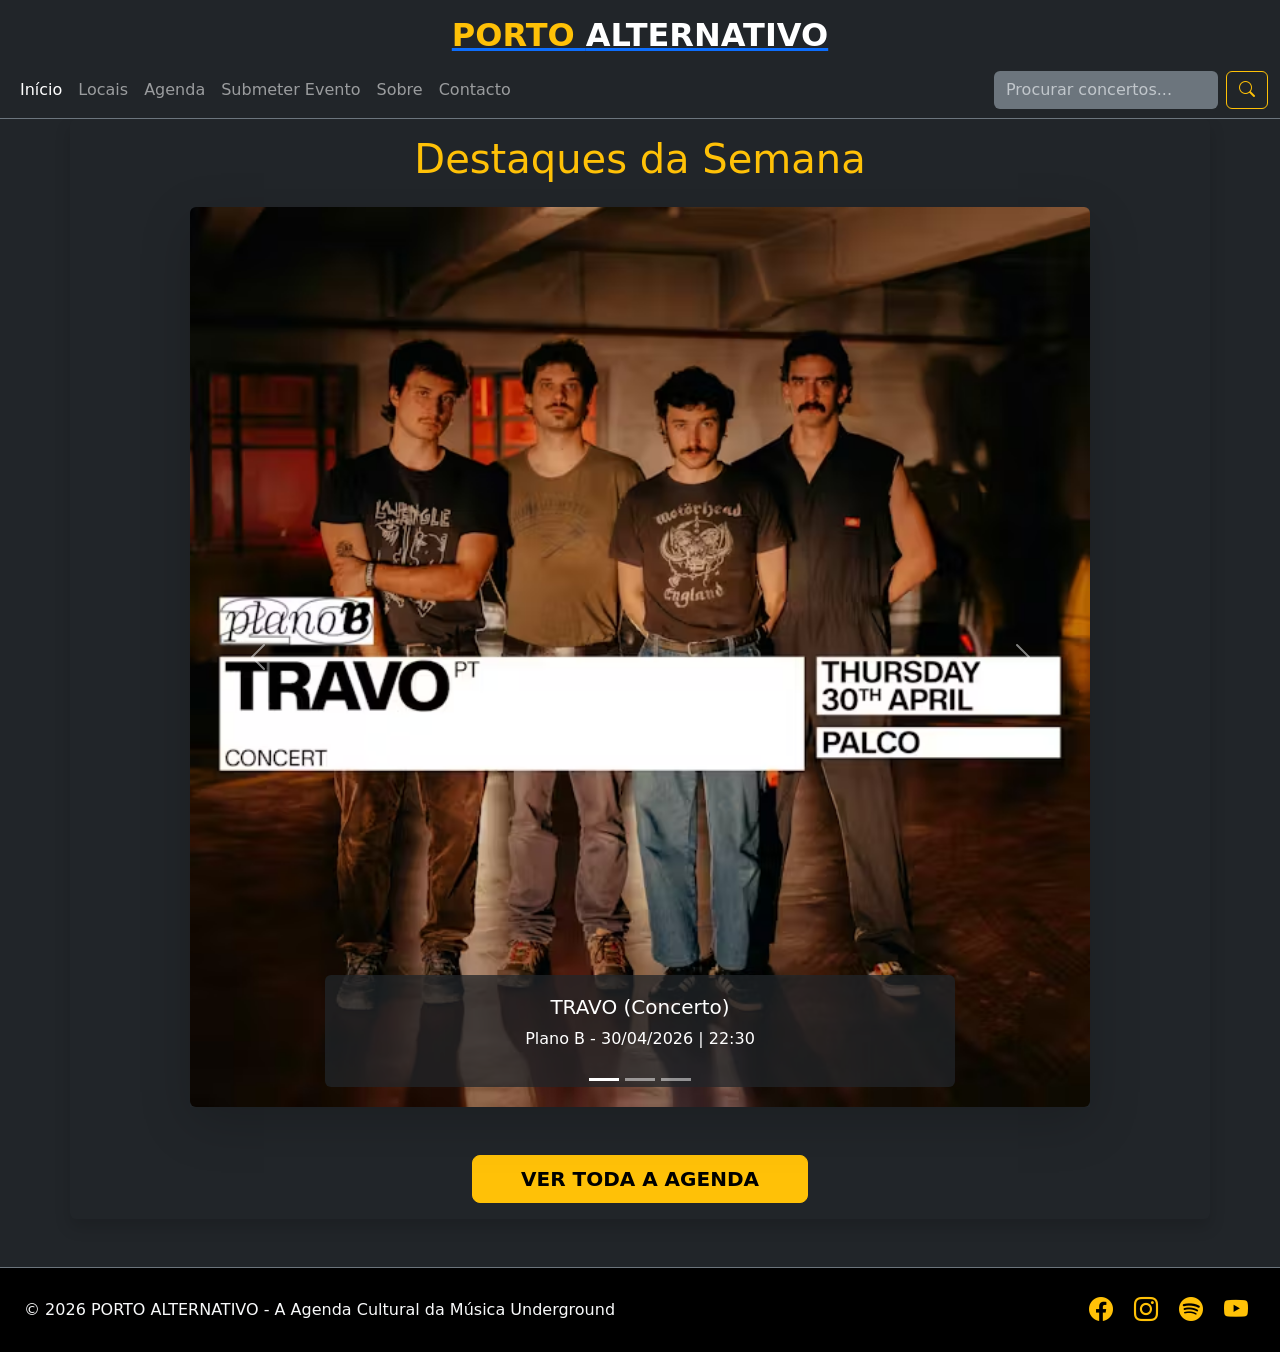
==== pages/index.html @ 69b0c7a8 "alteracao de Home para Início na nav bar" ====
<!DOCTYPE html>
<html lang="en">

<head>
    <meta charset="UTF-8">
    <meta name="viewport" content="width=device-width, initial-scale=1.0">

    <!-- FAVICON -->
    <link rel="shortcut icon" href="../assets/img/favicon.ico" type="image/x-icon">

    <!-- BOOTSTRAP CSS -->
    <link href="https://cdn.jsdelivr.net/npm/bootstrap@5.3.8/dist/css/bootstrap.min.css" rel="stylesheet"
        integrity="sha384-sRIl4kxILFvY47J16cr9ZwB07vP4J8+LH7qKQnuqkuIAvNWLzeN8tE5YBujZqJLB" crossorigin="anonymous">

    <!-- GOOGLE FONTS - OPEN SANS -->
    <link rel="preconnect" href="https://fonts.googleapis.com">
    <link rel="preconnect" href="https://fonts.gstatic.com" crossorigin>
    <link href="https://fonts.googleapis.com/css2?family=Open+Sans:ital,wght@0,300..800;1,300..800&display=swap"
        rel="stylesheet">

    <!-- BOOTSTRAP ICONS -->
    <link rel="stylesheet" href="https://cdn.jsdelivr.net/npm/bootstrap-icons@1.13.1/font/bootstrap-icons.min.css">

    <!-- MEU CSS -->
    <link rel="stylesheet" href="../assets/css/style.css">

    <title>Porto Alternativo</title>
</head>

<body class="bg-dark text-light d-flex flex-column min-vh-100">

    <header class="text-center sticky-top bg-dark border-bottom border-secondary">

        <a href="../pages/index.html">
            <h2 class="pt-3 text-warning fw-bold">PORTO <span class="text-white">ALTERNATIVO</span></h2>
        </a>

        <nav class="navbar navbar-expand-lg" data-bs-theme="dark">
            <div class="container-fluid">
                <button class="navbar-toggler" type="button" data-bs-toggle="collapse"
                    data-bs-target="#navbarSupportedContent" aria-controls="navbarSupportedContent"
                    aria-expanded="false" aria-label="Toggle navigation">
                    <span class="navbar-toggler-icon"></span>
                </button>
                <div class="collapse navbar-collapse" id="navbarSupportedContent">
                    <ul class="navbar-nav me-auto mb-2 mb-lg-0">
                        <li class="nav-item">
                            <a class="nav-link active" aria-current="page" href="../pages/index.html">Início</a>
                        </li>
                        <li class="nav-item">
                            <a class="nav-link" href="../pages/locais.html">Locais</a>
                        </li>
                        <li class="nav-item">
                            <a class="nav-link" href="../pages/eventos.html">Agenda</a>
                        </li>
                        <li class="nav-item">
                            <a class="nav-link" href="../pages/submeter-evento.html">Submeter Evento</a>
                        </li>
                        <li class="nav-item">
                            <a class="nav-link" href="../pages/sobre.html">Sobre</a>
                        </li>
                        <li class="nav-item">
                            <a class="nav-link" href="../pages/contacto.html">Contacto</a>
                        </li>
                    </ul>
                    <!-- Barra de pesquisa mantida do estilo Worten -->
                    <form class="d-flex" role="search">
                        <input class="form-control me-2 bg-secondary border-0 text-white" type="search"
                            placeholder="Procurar concertos..." aria-label="Search" />
                        <button class="btn btn-outline-warning" type="submit"><i class="bi bi-search"></i></button>
                    </form>
                </div>
            </div>
        </nav>
    </header>

    <main class="container shadow p-3 mb-5 rounded flex-grow-1 bg-dark">
        <h1 class="text-center mb-4 text-warning">Destaques da Semana</h1>

        <!-- Carrossel de Eventos (Adaptado da Worten) -->
        <div id="carouselExampleCaptions" class="carousel slide mx-auto shadow-lg" data-bs-ride="carousel"
            style="max-width: 900px;">
            <div class="carousel-indicators">
                <button type="button" data-bs-target="#carouselExampleCaptions" data-bs-slide-to="0" class="active"
                    aria-current="true" aria-label="Slide 1"></button>
                <button type="button" data-bs-target="#carouselExampleCaptions" data-bs-slide-to="1"
                    aria-label="Slide 2"></button>
                <button type="button" data-bs-target="#carouselExampleCaptions" data-bs-slide-to="2"
                    aria-label="Slide 3"></button>
            </div>
            <div class="carousel-inner rounded">
                <div class="carousel-item active">
                    <!-- Substitui as imagens da Worten por fotos de concertos no Porto -->
                    <img src="../assets/images/destaques-semana-planob.avif" class="d-block w-100"
                        alt="Travo (Concerto) Plano B ">
                    <div class="carousel-caption d-none d-md-block bg-dark bg-opacity-75 rounded">
                        <h5>TRAVO (Concerto)</h5>
                        <p>Plano B - 30/04/2026 | 22:30</p>
                    </div>
                </div>
                <div class="carousel-item">
                    <img src="../assets/images/destaques-semana-casadamusica.webp" class="d-block w-100"
                        alt="Sonoscopia">
                    <div class="carousel-caption d-none d-md-block bg-dark bg-opacity-75 rounded">
                        <h5>Rival Consoles (Concerto) </h5>
                        <p>Casa da Música - 01/05/2026 | 21:00</p>
                    </div>
                </div>
                <div class="carousel-item">
                    <img src="../assets/images/destaques-semana-sonoscopia.png" class="d-block w-100" alt="Gare Club">
                    <div class="carousel-caption d-none d-md-block bg-dark bg-opacity-75 rounded">
                        <h5>Microvolumes 4.82 | Abattoir & Borghi | Nicoleta Chatzopoulou</h5>
                        <p>Sonoscopia - 02/05/2026 | 18:30</p>
                    </div>
                </div>
            </div>
            <button class="carousel-control-prev" type="button" data-bs-target="#carouselExampleCaptions"
                data-bs-slide="prev">
                <span class="carousel-control-prev-icon" aria-hidden="true"></span>
                <span class="visually-hidden">Anterior</span>
            </button>
            <button class="carousel-control-next" type="button" data-bs-target="#carouselExampleCaptions"
                data-bs-slide="next">
                <span class="carousel-control-next-icon" aria-hidden="true"></span>
                <span class="visually-hidden">Próximo</span>
            </button>
        </div>

        <!-- Secção Extra: Chamada para Ação -->
        <div class="row mt-5 text-center">
            <div class="col-md-12">
                <a href="../pages/eventos.html" class="btn btn-warning btn-lg px-5 fw-bold">VER TODA A AGENDA</a>
            </div>
        </div>
    </main>

    <!-- Footer estilo Worten adaptado -->
    <footer class="container-fluid text-light text-center p-4 bg-black border-top border-secondary">
        <div class="row align-items-center">
            <div class="col-md-6 text-md-start">
                <p class="mb-0">© 2026 PORTO ALTERNATIVO - A Agenda Cultural da Música Underground </p>
            </div>
            <div class="col-md-6 text-md-end mt-3 mt-md-0">
                <a href="#" class="text-warning"><i class="bi bi-facebook mx-2 fs-4"></i></a>
                <a href="#" class="text-warning"><i class="bi bi-instagram mx-2 fs-4"></i></a>
                <a href="#" class="text-warning"><i class="bi bi-spotify mx-2 fs-4"></i></a>
                <a href="#" class="text-warning"><i class="bi bi-youtube mx-2 fs-4"></i></a>
            </div>
        </div>
    </footer>

    <!-- BOOTSTRAP JS -->
    <script src="https://cdn.jsdelivr.net/npm/bootstrap@5.3.0/dist/js/bootstrap.bundle.min.js"></script>

    <!-- MEU JS -->
    <script src="../assets/js/main.js"></script>

</body>

</html>
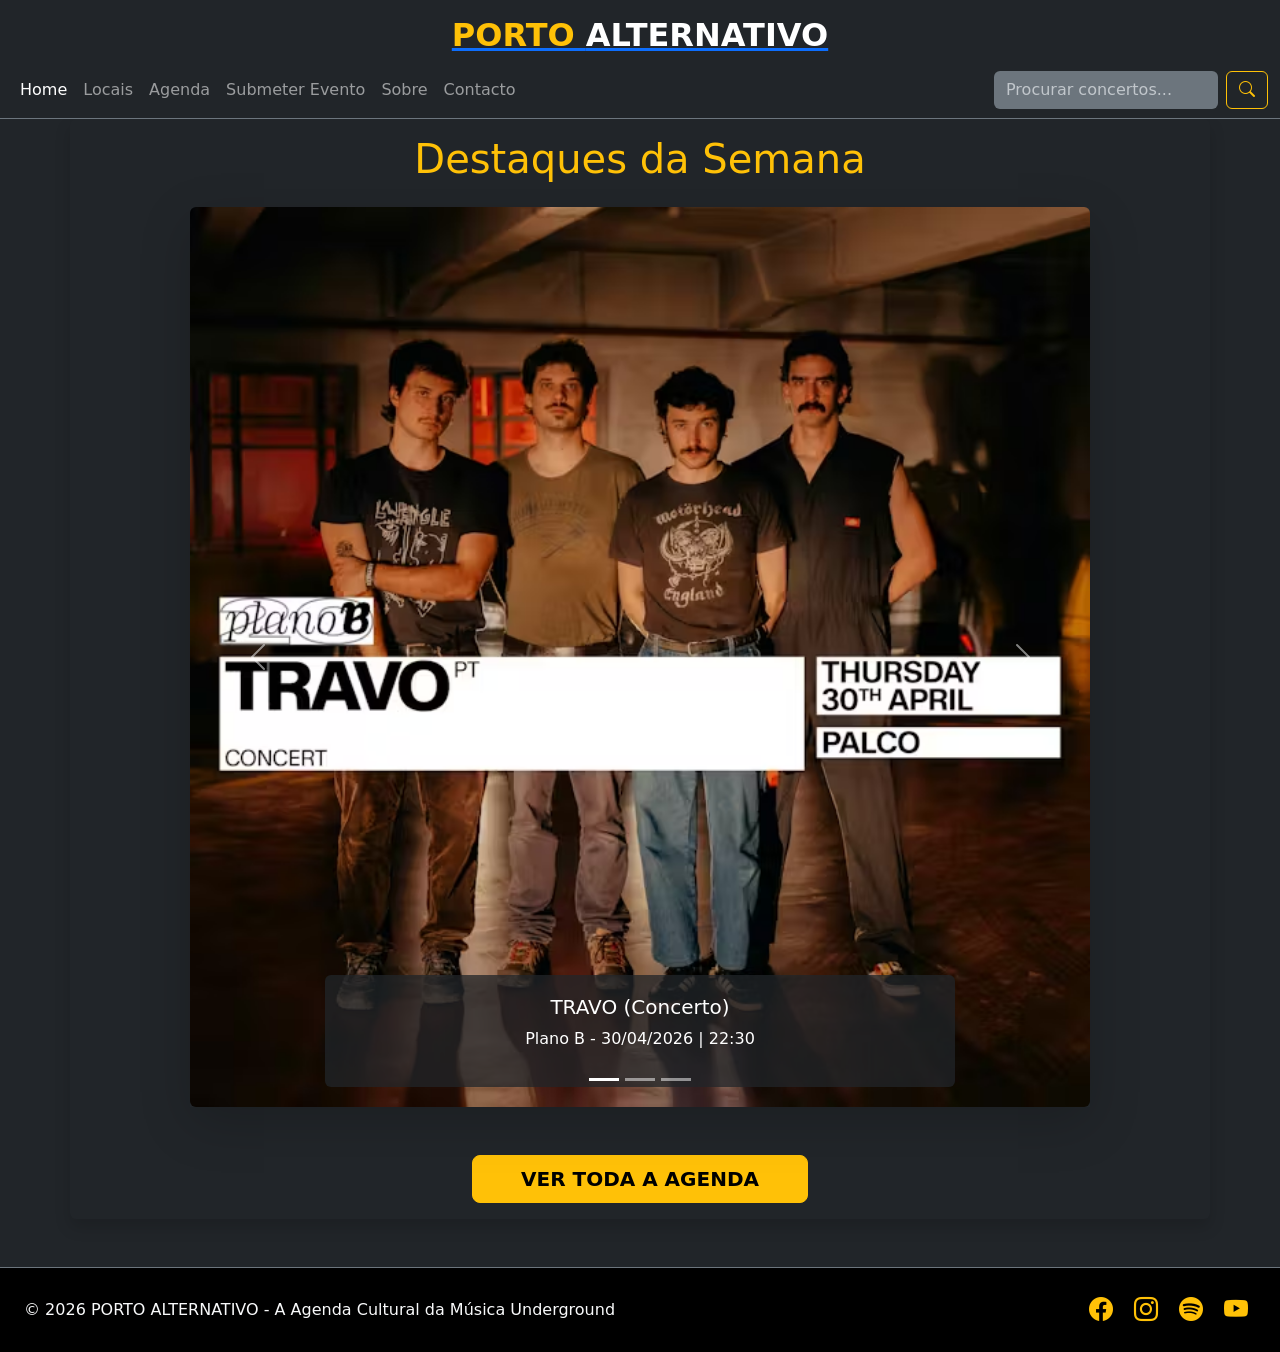
==== commit ccd29235: "Adicionado favicon nas paginas" ====
--- a/pages/index.html
+++ b/pages/index.html
@@ -6,7 +6,7 @@
     <meta name="viewport" content="width=device-width, initial-scale=1.0">
 
     <!-- FAVICON -->
-    <link rel="shortcut icon" href="../assets/img/favicon.ico" type="image/x-icon">
+    <link rel="shortcut icon" href="../assets/images/favicon.jpg" type="image">
 
     <!-- BOOTSTRAP CSS -->
     <link href="https://cdn.jsdelivr.net/npm/bootstrap@5.3.8/dist/css/bootstrap.min.css" rel="stylesheet"
@@ -30,7 +30,7 @@
 <body class="bg-dark text-light d-flex flex-column min-vh-100">
 
     <header class="text-center sticky-top bg-dark border-bottom border-secondary">
-
+        <!-- Logo adaptada: substitui o worten-logo.svg por um ícone de música ou texto -->
         <a href="../pages/index.html">
             <h2 class="pt-3 text-warning fw-bold">PORTO <span class="text-white">ALTERNATIVO</span></h2>
         </a>
@@ -45,7 +45,7 @@
                 <div class="collapse navbar-collapse" id="navbarSupportedContent">
                     <ul class="navbar-nav me-auto mb-2 mb-lg-0">
                         <li class="nav-item">
-                            <a class="nav-link active" aria-current="page" href="../pages/index.html">Início</a>
+                            <a class="nav-link active" aria-current="page" href="../pages/index.html">Home</a>
                         </li>
                         <li class="nav-item">
                             <a class="nav-link" href="../pages/locais.html">Locais</a>
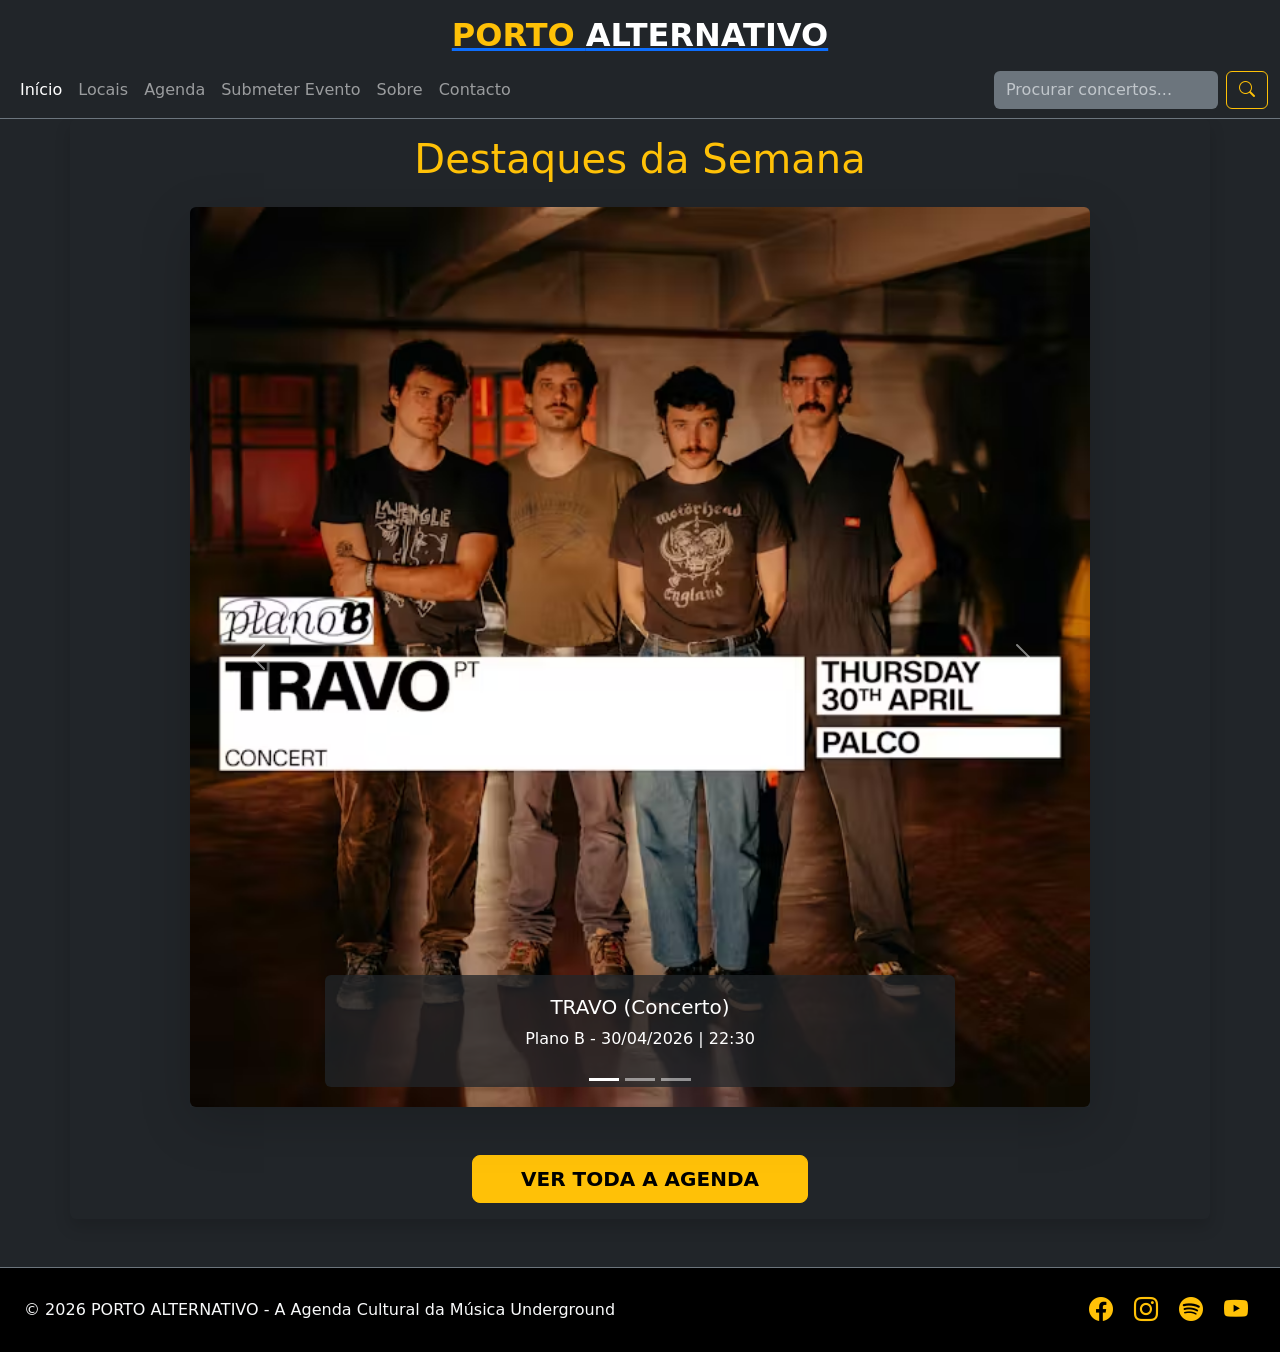
==== commit 2ec4ac77: "Merge pull request #16 from ritaamaralsilva/sofia Adicionado favicon nas paginas" ====
--- a/pages/index.html
+++ b/pages/index.html
@@ -30,7 +30,7 @@
 <body class="bg-dark text-light d-flex flex-column min-vh-100">
 
     <header class="text-center sticky-top bg-dark border-bottom border-secondary">
-        <!-- Logo adaptada: substitui o worten-logo.svg por um ícone de música ou texto -->
+
         <a href="../pages/index.html">
             <h2 class="pt-3 text-warning fw-bold">PORTO <span class="text-white">ALTERNATIVO</span></h2>
         </a>
@@ -45,7 +45,7 @@
                 <div class="collapse navbar-collapse" id="navbarSupportedContent">
                     <ul class="navbar-nav me-auto mb-2 mb-lg-0">
                         <li class="nav-item">
-                            <a class="nav-link active" aria-current="page" href="../pages/index.html">Home</a>
+                            <a class="nav-link active" aria-current="page" href="../pages/index.html">Início</a>
                         </li>
                         <li class="nav-item">
                             <a class="nav-link" href="../pages/locais.html">Locais</a>
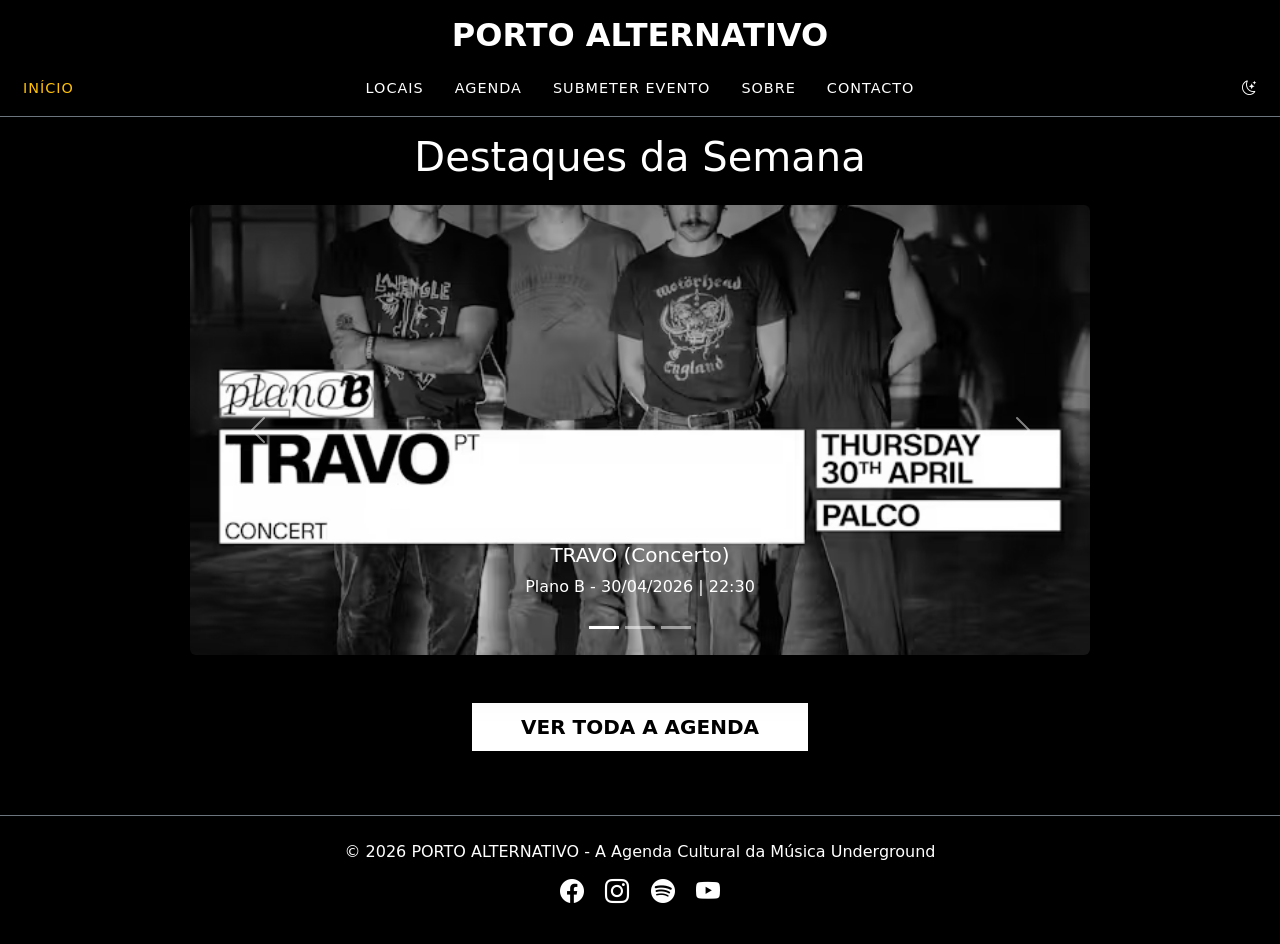
==== commit 6b6218d5: "inicio de estilizacao usando css (removi estilizacao em html para evitar conflitos) e implementacao " ====
--- a/pages/index.html
+++ b/pages/index.html
@@ -1,5 +1,5 @@
 <!DOCTYPE html>
-<html lang="en">
+<html lang="en" data-theme="dark">
 
 <head>
     <meta charset="UTF-8">
@@ -22,20 +22,20 @@
     <link rel="stylesheet" href="https://cdn.jsdelivr.net/npm/bootstrap-icons@1.13.1/font/bootstrap-icons.min.css">
 
     <!-- MEU CSS -->
-    <link rel="stylesheet" href="../assets/css/style.css">
+    <link rel="stylesheet" href="../assets/style/style.css">
 
     <title>Porto Alternativo</title>
 </head>
 
-<body class="bg-dark text-light d-flex flex-column min-vh-100">
+<body class="d-flex flex-column min-vh-100">
 
-    <header class="text-center sticky-top bg-dark border-bottom border-secondary">
+    <header class="text-center sticky-top border-bottom border-secondary">
 
-        <a href="../pages/index.html">
-            <h2 class="pt-3 text-warning fw-bold">PORTO <span class="text-white">ALTERNATIVO</span></h2>
+        <a href="../pages/index.html" class="text-decoration-none">
+            <h2 class="pt-3 fw-bold">PORTO ALTERNATIVO</h2>
         </a>
 
-        <nav class="navbar navbar-expand-lg" data-bs-theme="dark">
+        <nav class="navbar navbar-expand-lg">
             <div class="container-fluid">
                 <button class="navbar-toggler" type="button" data-bs-toggle="collapse"
                     data-bs-target="#navbarSupportedContent" aria-controls="navbarSupportedContent"
@@ -43,7 +43,7 @@
                     <span class="navbar-toggler-icon"></span>
                 </button>
                 <div class="collapse navbar-collapse" id="navbarSupportedContent">
-                    <ul class="navbar-nav me-auto mb-2 mb-lg-0">
+                    <div class="navbar-nav mb-2 mb-lg-0">
                         <li class="nav-item">
                             <a class="nav-link active" aria-current="page" href="../pages/index.html">Início</a>
                         </li>
@@ -62,20 +62,21 @@
                         <li class="nav-item">
                             <a class="nav-link" href="../pages/contacto.html">Contacto</a>
                         </li>
-                    </ul>
-                    <!-- Barra de pesquisa mantida do estilo Worten -->
-                    <form class="d-flex" role="search">
-                        <input class="form-control me-2 bg-secondary border-0 text-white" type="search"
-                            placeholder="Procurar concertos..." aria-label="Search" />
-                        <button class="btn btn-outline-warning" type="submit"><i class="bi bi-search"></i></button>
-                    </form>
+
+                        <!-- NOVO: Botão Switch de Tema -->
+                        <li class="nav-item ms-lg-auto">
+                            <button id="theme-toggle" class="btn btn-link nav-link">
+                                <i id="theme-icon" class="bi bi-moon-stars"></i>
+                            </button>
+                        </li>
+                        </ul>
+                    </div>
                 </div>
-            </div>
         </nav>
     </header>
 
-    <main class="container shadow p-3 mb-5 rounded flex-grow-1 bg-dark">
-        <h1 class="text-center mb-4 text-warning">Destaques da Semana</h1>
+    <main class="container shadow p-3 mb-5 rounded flex-grow-1">
+        <h1 class="text-center mb-4">Destaques da Semana</h1>
 
         <!-- Carrossel de Eventos (Adaptado da Worten) -->
         <div id="carouselExampleCaptions" class="carousel slide mx-auto shadow-lg" data-bs-ride="carousel"
@@ -90,25 +91,31 @@
             </div>
             <div class="carousel-inner rounded">
                 <div class="carousel-item active">
-                    <!-- Substitui as imagens da Worten por fotos de concertos no Porto -->
-                    <img src="../assets/images/destaques-semana-planob.avif" class="d-block w-100"
-                        alt="Travo (Concerto) Plano B ">
-                    <div class="carousel-caption d-none d-md-block bg-dark bg-opacity-75 rounded">
+                    <div class="carousel-img-container">
+                        <img src="../assets/images/destaques-semana-planob.avif" class="d-block w-100"
+                            alt="Travo (Concerto) Plano B ">
+                    </div>
+                    <div class="carousel-caption d-none d-md-block bg-opacity-75 rounded">
                         <h5>TRAVO (Concerto)</h5>
                         <p>Plano B - 30/04/2026 | 22:30</p>
                     </div>
                 </div>
                 <div class="carousel-item">
-                    <img src="../assets/images/destaques-semana-casadamusica.webp" class="d-block w-100"
-                        alt="Sonoscopia">
-                    <div class="carousel-caption d-none d-md-block bg-dark bg-opacity-75 rounded">
+                    <div class="carousel-img-container">
+                        <img src="../assets/images/destaques-semana-casadamusica.webp" class="d-block w-100"
+                            alt="Rival Consoles Casa da Música">
+                    </div>
+                    <div class="carousel-caption d-none d-md-block bg-opacity-75 rounded">
                         <h5>Rival Consoles (Concerto) </h5>
                         <p>Casa da Música - 01/05/2026 | 21:00</p>
                     </div>
                 </div>
                 <div class="carousel-item">
-                    <img src="../assets/images/destaques-semana-sonoscopia.png" class="d-block w-100" alt="Gare Club">
-                    <div class="carousel-caption d-none d-md-block bg-dark bg-opacity-75 rounded">
+                    <div class="carousel-img-container">
+                        <img src="../assets/images/destaques-semana-sonoscopia.png" class="d-block w-100"
+                            alt="Microvolumes Sonoscopia">
+                    </div>
+                    <div class="carousel-caption d-none d-md-block bg-opacity-75 rounded">
                         <h5>Microvolumes 4.82 | Abattoir & Borghi | Nicoleta Chatzopoulou</h5>
                         <p>Sonoscopia - 02/05/2026 | 18:30</p>
                     </div>
@@ -135,12 +142,12 @@
     </main>
 
     <!-- Footer estilo Worten adaptado -->
-    <footer class="container-fluid text-light text-center p-4 bg-black border-top border-secondary">
+    <footer class="container-fluid text-center p-4 border-top border-secondary">
         <div class="row align-items-center">
-            <div class="col-md-6 text-md-start">
+            <div class="col-md-6">
                 <p class="mb-0">© 2026 PORTO ALTERNATIVO - A Agenda Cultural da Música Underground </p>
             </div>
-            <div class="col-md-6 text-md-end mt-3 mt-md-0">
+            <div class="col-md-6 mt-3 mt-md-0">
                 <a href="#" class="text-warning"><i class="bi bi-facebook mx-2 fs-4"></i></a>
                 <a href="#" class="text-warning"><i class="bi bi-instagram mx-2 fs-4"></i></a>
                 <a href="#" class="text-warning"><i class="bi bi-spotify mx-2 fs-4"></i></a>
--- a/assets/style/style.css
+++ b/assets/style/style.css
@@ -0,0 +1,184 @@
+/* --- RESET E TEMA BASE --- */
+:root {
+    /* DARK MODE (Default) */
+    --bg-body: #000000;
+    --bg-card: #111111;
+    --text-main: #ffffff;
+    --text-muted: #999999;
+    --accent: #ffffff;
+    --border-color: #333333;
+}
+
+[data-theme="light"] {
+    /* LIGHT MODE */
+    --bg-body: #ffffff;
+    --bg-card: #f8f9fa;
+    --text-main: #000000;
+    --text-muted: #666666;
+    --accent: #000000;
+    --border-color: #dee2e6;
+}
+
+/* --- APLICAÇÃO OBRIGATÓRIA --- */
+body {
+    background-color: var(--bg-body) !important;
+    color: var(--text-main) !important;
+    transition: background-color 0.3s ease, color 0.3s ease;
+}
+
+/* O teu main e header também precisam de herdar estas cores */
+main,
+header,
+footer,
+.navbar {
+    background-color: var(--bg-body) !important;
+    color: var(--text-main) !important;
+}
+
+/* Garante que os títulos são visíveis */
+h1,
+h2,
+h3,
+h4,
+h5,
+h6,
+p,
+span,
+a {
+    color: var(--text-main) !important;
+}
+
+/* Corrigir a borda que separa o header e footer */
+header,
+footer {
+    border-color: var(--border-color) !important;
+}
+
+
+.navbar .container-fluid {
+    position: relative;
+    display: flex;
+    justify-content: center;
+    /* Centraliza o conteúdo principal (a lista) */
+    align-items: center;
+}
+
+.navbar-nav {
+    display: flex;
+    flex-direction: row;
+    gap: 15px;
+    /* Espaçamento fixo entre links do centro */
+    margin: 0 auto;
+    /* Força a centralização total */
+}
+
+/* Posiciona o "Início" fixo à esquerda */
+.navbar-nav .nav-item:first-child {
+    position: absolute;
+    left: 15px;
+    margin-right: 0;
+}
+
+/* Posiciona o "Switch" dos temas fixo à direita */
+.navbar-nav .nav-item:last-child {
+    position: absolute;
+    right: 15px;
+    margin-left: 0;
+}
+
+/* Ajuste de cor e estilo para manter a consistência underground */
+.nav-link {
+    color: #ffffff !important;
+    text-transform: uppercase;
+    font-size: 0.9rem;
+    letter-spacing: 1px;
+    transition: color 0.3s ease;
+}
+
+.nav-link:hover,
+.nav-link.active {
+    color: #ffc107 !important;
+    /* Amarelo Porto Alternativo */
+}
+
+/* Centralizar Footer */
+footer .row {
+    justify-content: center;
+    text-align: center;
+}
+
+footer .col-md-6 {
+    width: 100%;
+    /* Força as colunas a ocuparem a largura total para centralizar */
+    text-align: center !important;
+    margin-bottom: 10px;
+}
+
+
+/* Botões Monocromáticos */
+.btn-warning {
+    background-color: var(--accent) !important;
+    color: var(--bg-body) !important;
+    /* Inverte a cor para leitura */
+    border: 1px solid var(--accent) !important;
+    border-radius: 0;
+    /* Opcional: cantos retos dão um look mais indie */
+}
+
+.btn-outline-warning {
+    color: var(--text-main) !important;
+    border-color: var(--text-main) !important;
+}
+
+.btn-outline-warning:hover {
+    background-color: var(--text-main) !important;
+    color: var(--bg-body) !important;
+}
+
+/* Ajuste nos ícones e links */
+a,
+.bi {
+    color: var(--text-main);
+    transition: opacity 0.3s ease;
+}
+
+a:hover {
+    opacity: 0.7;
+    color: var(--text-main) !important;
+}
+
+/* Badge e indicadores do Carrossel */
+.carousel-indicators [data-bs-target] {
+    background-color: var(--text-main) !important;
+}
+
+/* Altura fixa para o carrossel em desktop */
+.carousel-img-container {
+    height: 450px;
+    overflow: hidden;
+}
+
+.carousel-img-container img {
+    height: 100%;
+    width: 100%;
+    object-fit: cover;
+    /* Corta a imagem sem a distorcer para preencher o espaço */
+}
+
+/* Ajuste para telemóveis (altura menor) */
+@media (max-width: 768px) {
+    .carousel-img-container {
+        height: 250px;
+    }
+}
+
+/* imagens a cinza, que só mostram cor com o hover */
+img {
+    filter: grayscale(100%);
+    transition: filter 0.5s ease;
+}
+
+img:hover {
+    filter: grayscale(0%);
+}
+
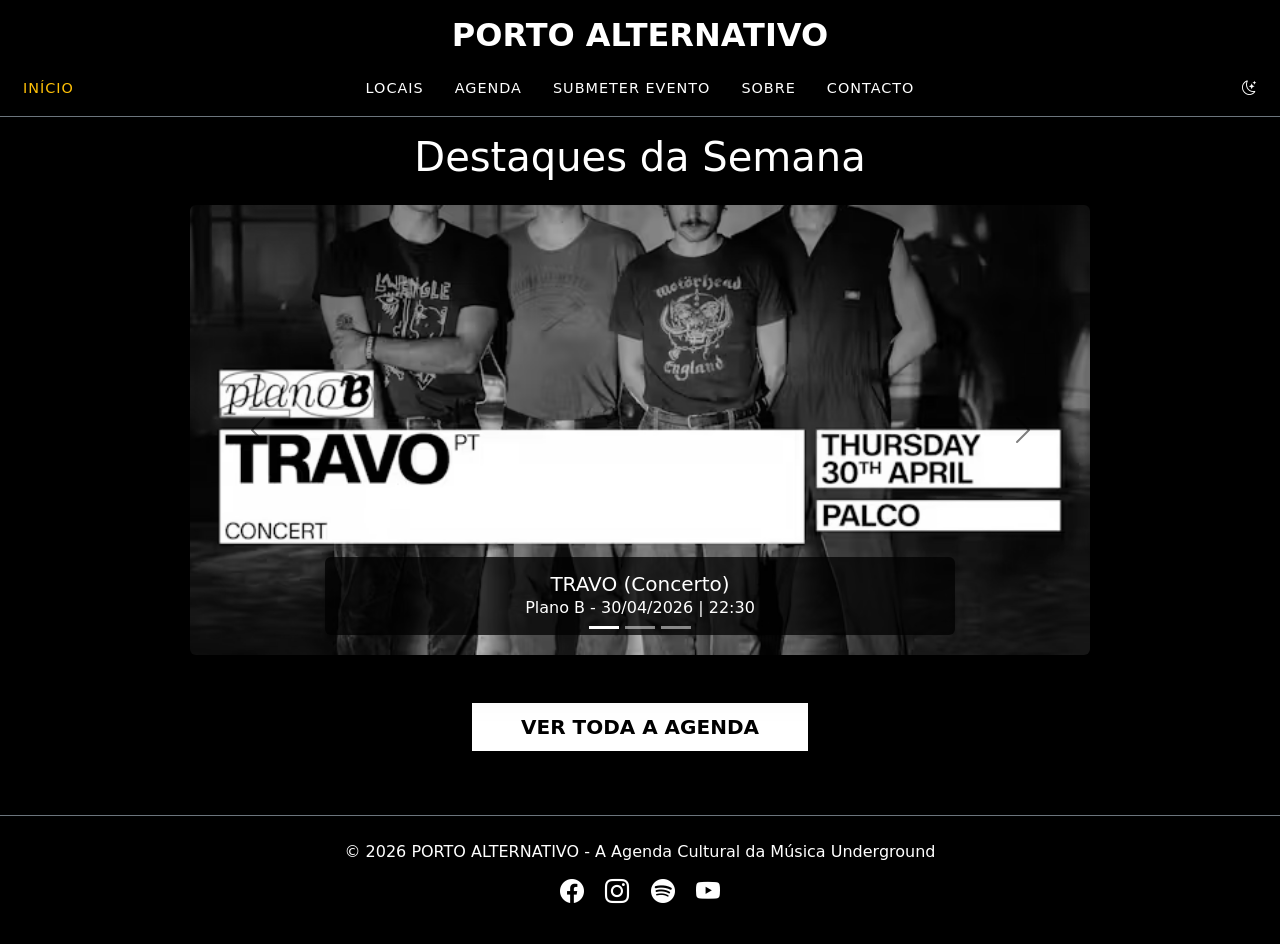
==== commit d9317ba1: "apliquei fundo com shadow no contentor do carros sel do index.html e apliquei texto de cor branca pa" ====
--- a/pages/index.html
+++ b/pages/index.html
@@ -43,7 +43,7 @@
                     <span class="navbar-toggler-icon"></span>
                 </button>
                 <div class="collapse navbar-collapse" id="navbarSupportedContent">
-                    <div class="navbar-nav mb-2 mb-lg-0">
+                    <ul class="navbar-nav mb-2 mb-lg-0">
                         <li class="nav-item">
                             <a class="nav-link active" aria-current="page" href="../pages/index.html">Início</a>
                         </li>
@@ -69,13 +69,12 @@
                                 <i id="theme-icon" class="bi bi-moon-stars"></i>
                             </button>
                         </li>
-                        </ul>
-                    </div>
+                    </ul>
                 </div>
         </nav>
     </header>
 
-    <main class="container shadow p-3 mb-5 rounded flex-grow-1">
+    <main class="container p-3 mb-5 rounded flex-grow-1">
         <h1 class="text-center mb-4">Destaques da Semana</h1>
 
         <!-- Carrossel de Eventos (Adaptado da Worten) -->
@@ -141,7 +140,7 @@
         </div>
     </main>
 
-    <!-- Footer estilo Worten adaptado -->
+    <!-- Footer -->
     <footer class="container-fluid text-center p-4 border-top border-secondary">
         <div class="row align-items-center">
             <div class="col-md-6">
--- a/assets/style/style.css
+++ b/assets/style/style.css
@@ -2,21 +2,21 @@
 :root {
     /* DARK MODE (Default) */
     --bg-body: #000000;
-    --bg-card: #111111;
+    --bg-card: #000000;
     --text-main: #ffffff;
     --text-muted: #999999;
     --accent: #ffffff;
-    --border-color: #333333;
+    --border-color: #000000;
 }
 
 [data-theme="light"] {
     /* LIGHT MODE */
     --bg-body: #ffffff;
-    --bg-card: #f8f9fa;
+    --bg-card: #ffffff;
     --text-main: #000000;
     --text-muted: #666666;
     --accent: #000000;
-    --border-color: #dee2e6;
+    --border-color: #ffffff;
 }
 
 /* --- APLICAÇÃO OBRIGATÓRIA --- */
@@ -26,7 +26,7 @@
     transition: background-color 0.3s ease, color 0.3s ease;
 }
 
-/* O teu main e header também precisam de herdar estas cores */
+/* O main e header também herdam as mesmas cores do body */
 main,
 header,
 footer,
@@ -35,7 +35,6 @@
     color: var(--text-main) !important;
 }
 
-/* Garante que os títulos são visíveis */
 h1,
 h2,
 h3,
@@ -88,7 +87,7 @@
 
 /* Ajuste de cor e estilo para manter a consistência underground */
 .nav-link {
-    color: #ffffff !important;
+    color: var(--text-main) !important;
     text-transform: uppercase;
     font-size: 0.9rem;
     letter-spacing: 1px;
@@ -98,7 +97,17 @@
 .nav-link:hover,
 .nav-link.active {
     color: #ffc107 !important;
+    opacity: 1;
     /* Amarelo Porto Alternativo */
+}
+
+#theme-toggle i {
+    color: var(--text-main) !important;
+    transition: color 0.3s ease;
+}
+
+#theme-toggle:hover i {
+    color: #ffc107 !important;
 }
 
 /* Centralizar Footer */
@@ -158,6 +167,10 @@
     overflow: hidden;
 }
 
+.carousel-caption {
+    color: white;
+}
+
 .carousel-img-container img {
     height: 100%;
     width: 100%;
@@ -172,6 +185,29 @@
     }
 }
 
+/* cores do carousel-caption (texto do carrossel) no index.html */
+
+/* Forçar legendas do carrossel sempre com estilo dark para legibilidade sobre as fotos */
+.carousel-caption {
+    background-color: rgba(0, 0, 0, 0.75) !important;
+    /* Fundo preto com 75% de opacidade */
+    padding: 15px;
+    bottom: 20px;
+}
+
+/* Forçar texto branco nas legendas em qualquer tema */
+.carousel-caption h5,
+.carousel-caption p {
+    color: #ffffff !important;
+    margin-bottom: 0;
+}
+
+/* Garante que os botões de anterior/próximo e indicadores continuam visíveis */
+.carousel-control-prev-icon,
+.carousel-control-next-icon {
+    filter: invert(1) grayscale(100%) brightness(200%);
+}
+
 /* imagens a cinza, que só mostram cor com o hover */
 img {
     filter: grayscale(100%);
@@ -182,3 +218,47 @@
     filter: grayscale(0%);
 }
 
+/* Estilização Geral dos Cards */
+.card {
+    background-color: var(--bg-card) !important;
+    border: 1px solid var(--border-color) !important;
+    transition: transform 0.3s ease;
+}
+
+/* Badges (Data e Hora) */
+.badge {
+    background-color: var(--text-main) !important;
+    /* Inverte: fundo branco no dark, preto no light */
+    color: var(--bg-body) !important;
+    padding: 0.5em 0.8em;
+    border-radius: 4px;
+}
+
+/* Badge com borda (Hora) */
+.badge.border {
+    background-color: transparent !important;
+    color: var(--text-main) !important;
+    border-color: var(--border-color) !important;
+}
+
+/* Botão "Ver Detalhes" dentro do Card */
+.card .btn {
+    background-color: transparent;
+    color: var(--text-main) !important;
+    border: 1px solid #ffc107 !important;
+    /* Mantém a borda amarela */
+    border-radius: 0;
+    transition: all 0.3s ease;
+}
+
+.card .btn:hover {
+    background-color: #ffc107 !important;
+    color: #000000 !important;
+    /* Texto preto no hover para ler bem sobre o amarelo */
+}
+
+/* Ajuste para o texto mutado (Categorias) no card */
+.card-text.small {
+    color: var(--text-muted) !important;
+}
+
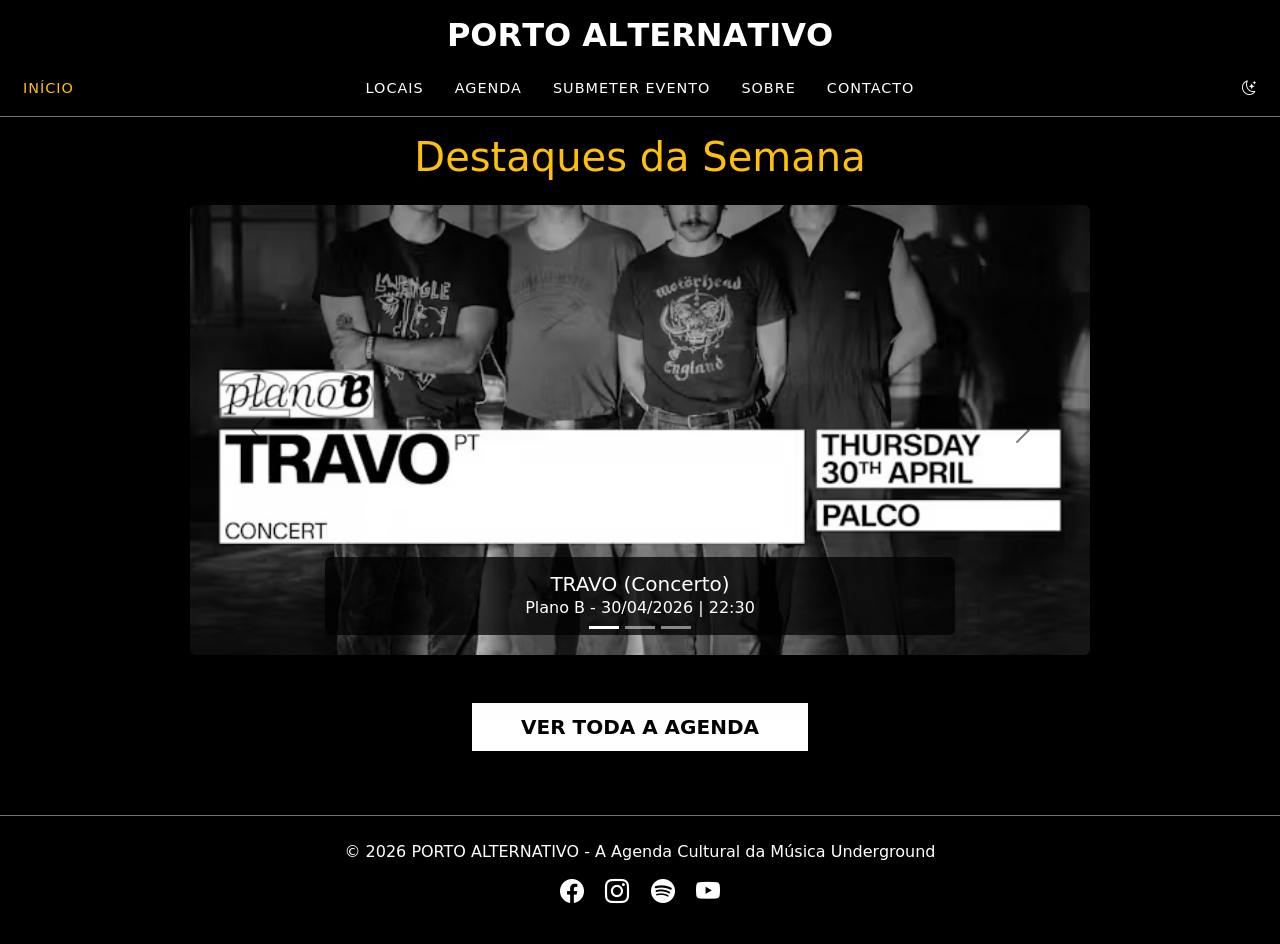
==== commit dae4ed72: "criacao classe .card dentro de cada data-theme no style.css, de forma a que os  cards tenham sublinh" ====
--- a/pages/index.html
+++ b/pages/index.html
@@ -32,7 +32,8 @@
     <header class="text-center sticky-top border-bottom border-secondary">
 
         <a href="../pages/index.html" class="text-decoration-none">
-            <h2 class="pt-3 fw-bold">PORTO ALTERNATIVO</h2>
+            <h2 class="pt-3 fw-bold animar-letras">PORTO ALTERNATIVO</h2>
+            <!-- criacao classe animar letras para aplicar no style.css efeito de hover para amarelo (text-warning) por letra -->
         </a>
 
         <nav class="navbar navbar-expand-lg">
@@ -75,7 +76,7 @@
     </header>
 
     <main class="container p-3 mb-5 rounded flex-grow-1">
-        <h1 class="text-center mb-4">Destaques da Semana</h1>
+        <h1 class="text-center text-warning mb-4">Destaques da Semana</h1>
 
         <!-- Carrossel de Eventos (Adaptado da Worten) -->
         <div id="carouselExampleCaptions" class="carousel slide mx-auto shadow-lg" data-bs-ride="carousel"
--- a/assets/style/style.css
+++ b/assets/style/style.css
@@ -9,6 +9,52 @@
     --border-color: #000000;
 }
 
+header .animar-letras span {
+    display: inline-block !important;
+    transition: color 0.3s ease, transform 0.2s ease !important;
+    cursor: inherit;
+}
+
+/* Quando se passa o rato numa letra específica, muda para amarelo */
+header .animar-letras span:hover {
+    color: #ffc107 !important;
+    /* Amarelo Porto Alternativo */
+    transform: translateY(-2px);
+    /* Pequeno salto opcional para dar vida */
+}
+
+/* --- EFEITO COR AMARELA NOS CARDS (DARK MODE) --- */
+
+/* No Dark Mode, adicionamos o glow amarelo e borda */
+[data-theme="dark"] .card {
+    border: 1px solid rgba(255, 193, 7, 0.3) !important;
+    /* Borda amarela com 30% de opacidade */
+    box-shadow: 0 4px 15px rgba(255, 193, 7, 0.15) !important;
+    /* Shadow amarela subtil */
+    transition: all 0.3s ease;
+}
+
+/* Efeito de destaque quando se passa o rato no Dark Mode */
+[data-theme="dark"] .card:hover {
+    border: 1px solid rgba(255, 193, 7, 1) !important;
+    /* Borda fica totalmente amarela */
+    box-shadow: 0 0 20px rgba(255, 193, 7, 0.4) !important;
+    /* Glow mais intenso */
+    transform: translateY(-5px);
+    /* Pequeno salto para dar feedback visual */
+}
+
+/* Mantém o Light Mode com o estilo padrão do Bootstrap (Sombra cinza/preta) */
+[data-theme="light"] .card {
+    border: 1px solid #dee2e6 !important;
+    box-shadow: 0 4px 12px rgba(0, 0, 0, 0.08) !important;
+}
+
+[data-theme="light"] .card:hover {
+    transform: translateY(-5px);
+    box-shadow: 0 8px 24px rgba(0, 0, 0, 0.15) !important;
+}
+
 [data-theme="light"] {
     /* LIGHT MODE */
     --bg-body: #ffffff;
@@ -128,10 +174,15 @@
 .btn-warning {
     background-color: var(--accent) !important;
     color: var(--bg-body) !important;
-    /* Inverte a cor para leitura */
     border: 1px solid var(--accent) !important;
     border-radius: 0;
-    /* Opcional: cantos retos dão um look mais indie */
+    transition: all 0.3s ease;
+}
+
+.btn-warning:hover {
+    background-color: #ffc107 !important;
+    border-color: #ffc107 !important;
+    color: #000000 !important;
 }
 
 .btn-outline-warning {
@@ -262,3 +313,42 @@
     color: var(--text-muted) !important;
 }
 
+/* --- ESTILO MODERNO DO MODAL (Glassmorphism) no eventos.html e locais.html--- */
+.modal-content {
+    /* Usa a cor de fundo do tema com 80% de opacidade */
+    background-color: rgba(0, 0, 0, 0.8) !important;
+    backdrop-filter: blur(10px);
+    /* Cria o efeito de vidro foscado */
+    -webkit-backdrop-filter: blur(10px);
+    /* Suporte para Safari */
+
+    border: 1px solid var(--border-color) !important;
+    box-shadow: 0 8px 32px 0 rgba(0, 0, 0, 0.5);
+    /* Shadow ligeiramente mais escuro */
+}
+
+/* Ajuste automático para o modo claro */
+[data-theme="light"] .modal-content {
+    background-color: rgba(255, 255, 255, 0.5) !important;
+    box-shadow: 0 8px 32px 0 rgba(0, 0, 0, 0.1);
+}
+
+/* Garante que o texto dentro do modal segue o tema */
+.modal-content p,
+.modal-content h6,
+.modal-content strong {
+    color: var(--text-main) !important;
+}
+
+/* Remove as bordas rígidas internas para um look mais limpo */
+.modal-header,
+.modal-footer {
+    border-color: rgba(255, 255, 255, 0.1) !important;
+}
+
+/* Ajuste para o botão fechar no Light Mode */
+[data-theme="light"] .btn-close {
+    filter: invert(1);
+}
+
+
